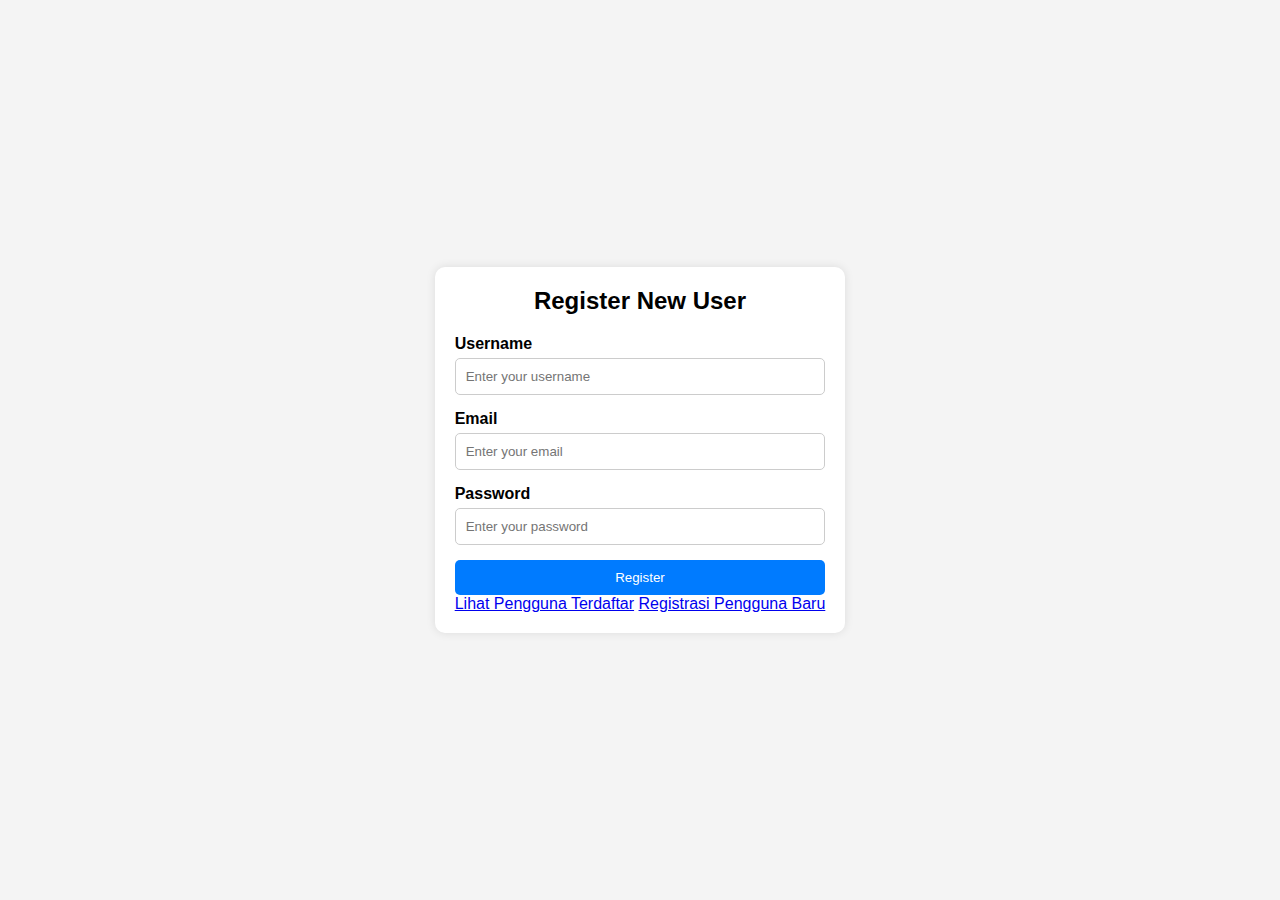
==== public/index.html @ b4d756b8 "Menambahkan file" ====
<!DOCTYPE html>
<html lang="en">
<head>
    <meta charset="UTF-8">
    <meta http-equiv="X-UA-Compatible" content="IE=edge">
    <meta name="viewport" content="width=device-width, initial-scale=1.0">
    <title>Register User</title>
    <link rel="stylesheet" href="css/styles.css">
</head>
<body>
    <div class="container">
        <h2>Register New User</h2>
        <form action="../src/controller/register.html" method="POST" class="form-register">
            <label for="username">Username</label>
            <input type="text" id="username" name="username" placeholder="Enter your username" required>
            
            <label for="email">Email</label>
            <input type="email" id="email" name="email" placeholder="Enter your email" required>
            
            <label for="password">Password</label>
            <input type="password" id="password" name="password" placeholder="Enter your password" required>
            
            <button type="submit">Register</button>
        </form>
        
        <div class="link-buttons">
            <a href="src/views/user_list.html">Lihat Pengguna Terdaftar</a>
            <a href="src/controller/register.html">Registrasi Pengguna Baru</a>
        </div>
    </div>
</body>
</html>
---- public/css/styles.css ----
* {
    margin: 0;
    padding: 0;
    box-sizing: border-box;
    font-family: Arial, Helvetica, sans-serif;
}

body {
    background-color: #f4f4f4;
    display: flex;
    justify-content: center;
    align-items: center;
    height: 100vh;
}

.container {
    background-color: white;
    padding: 20px;
    border-radius: 10px;
    box-shadow: 0 0 10px rgba(0, 0, 0, 0.1);
}

h2 {
    text-align: center;
    margin-bottom: 20px;
}

.form-register {
    display: flex;
    flex-direction: column;
}

.form-register label {
    margin-bottom: 5px;
    font-weight: bold;
}

.form-register input {
    padding: 10px;
    margin-bottom: 15px;
    border: 1px solid #ccc;
    border-radius: 5px;
}

button {
    padding: 10px;
    background-color: #28a745;
    color: white;
    border: none;
    border-radius: 5px;
    cursor: pointer;
}

button:hover {
    background-color: #218838;
}

.form-login {
    display: flex;
    flex-direction: column;
}

.form-login label {
    margin-bottom: 5px;
    font-weight: bold;
}

.form-login input {
    padding: 10px;
    margin-bottom: 15px;
    border: 1px solid #ccc;
    border-radius: 5px;
}

button {
    padding: 10px;
    background-color: #007bff;
    color: white;
    border: none;
    border-radius: 5px;
    cursor: pointer;
}

button:hover {
    background-color: #0056b3;
}
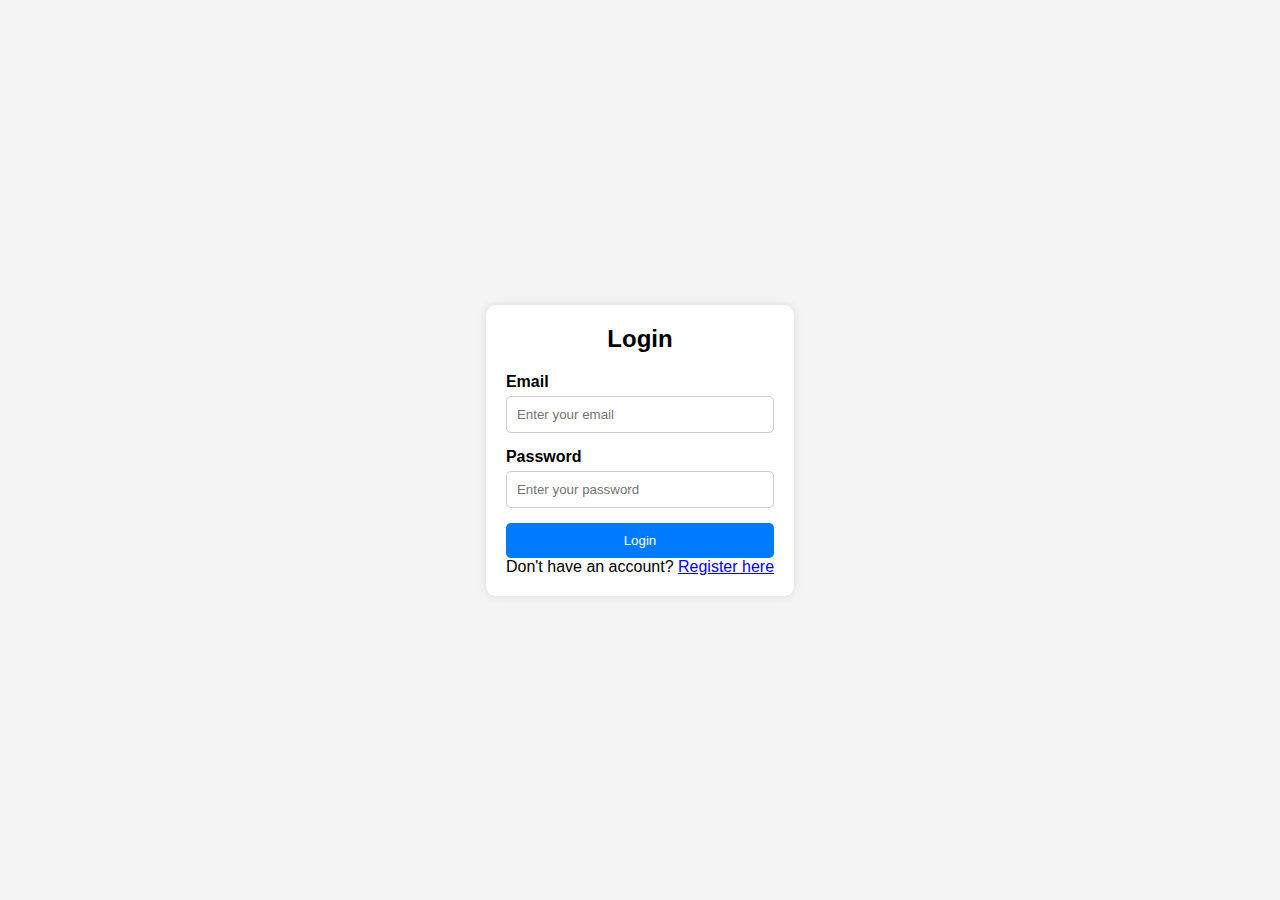
==== commit a6fc0447: "Sedikit Perubahan" ====
--- a/public/index.html
+++ b/public/index.html
@@ -2,31 +2,23 @@
 <html lang="en">
 <head>
     <meta charset="UTF-8">
-    <meta http-equiv="X-UA-Compatible" content="IE=edge">
     <meta name="viewport" content="width=device-width, initial-scale=1.0">
-    <title>Register User</title>
+    <title>Login</title>
     <link rel="stylesheet" href="css/styles.css">
 </head>
 <body>
     <div class="container">
-        <h2>Register New User</h2>
-        <form action="../src/controller/register.html" method="POST" class="form-register">
-            <label for="username">Username</label>
-            <input type="text" id="username" name="username" placeholder="Enter your username" required>
-            
+        <h2>Login</h2>
+        <form action="dashboard.html" method="GET" class="form-login">
             <label for="email">Email</label>
             <input type="email" id="email" name="email" placeholder="Enter your email" required>
             
             <label for="password">Password</label>
             <input type="password" id="password" name="password" placeholder="Enter your password" required>
             
-            <button type="submit">Register</button>
+            <button type="submit">Login</button>
         </form>
-        
-        <div class="link-buttons">
-            <a href="src/views/user_list.html">Lihat Pengguna Terdaftar</a>
-            <a href="src/controller/register.html">Registrasi Pengguna Baru</a>
-        </div>
+        <p>Don't have an account? <a href="index.html">Register here</a></p>
     </div>
 </body>
-</html>+</html>
